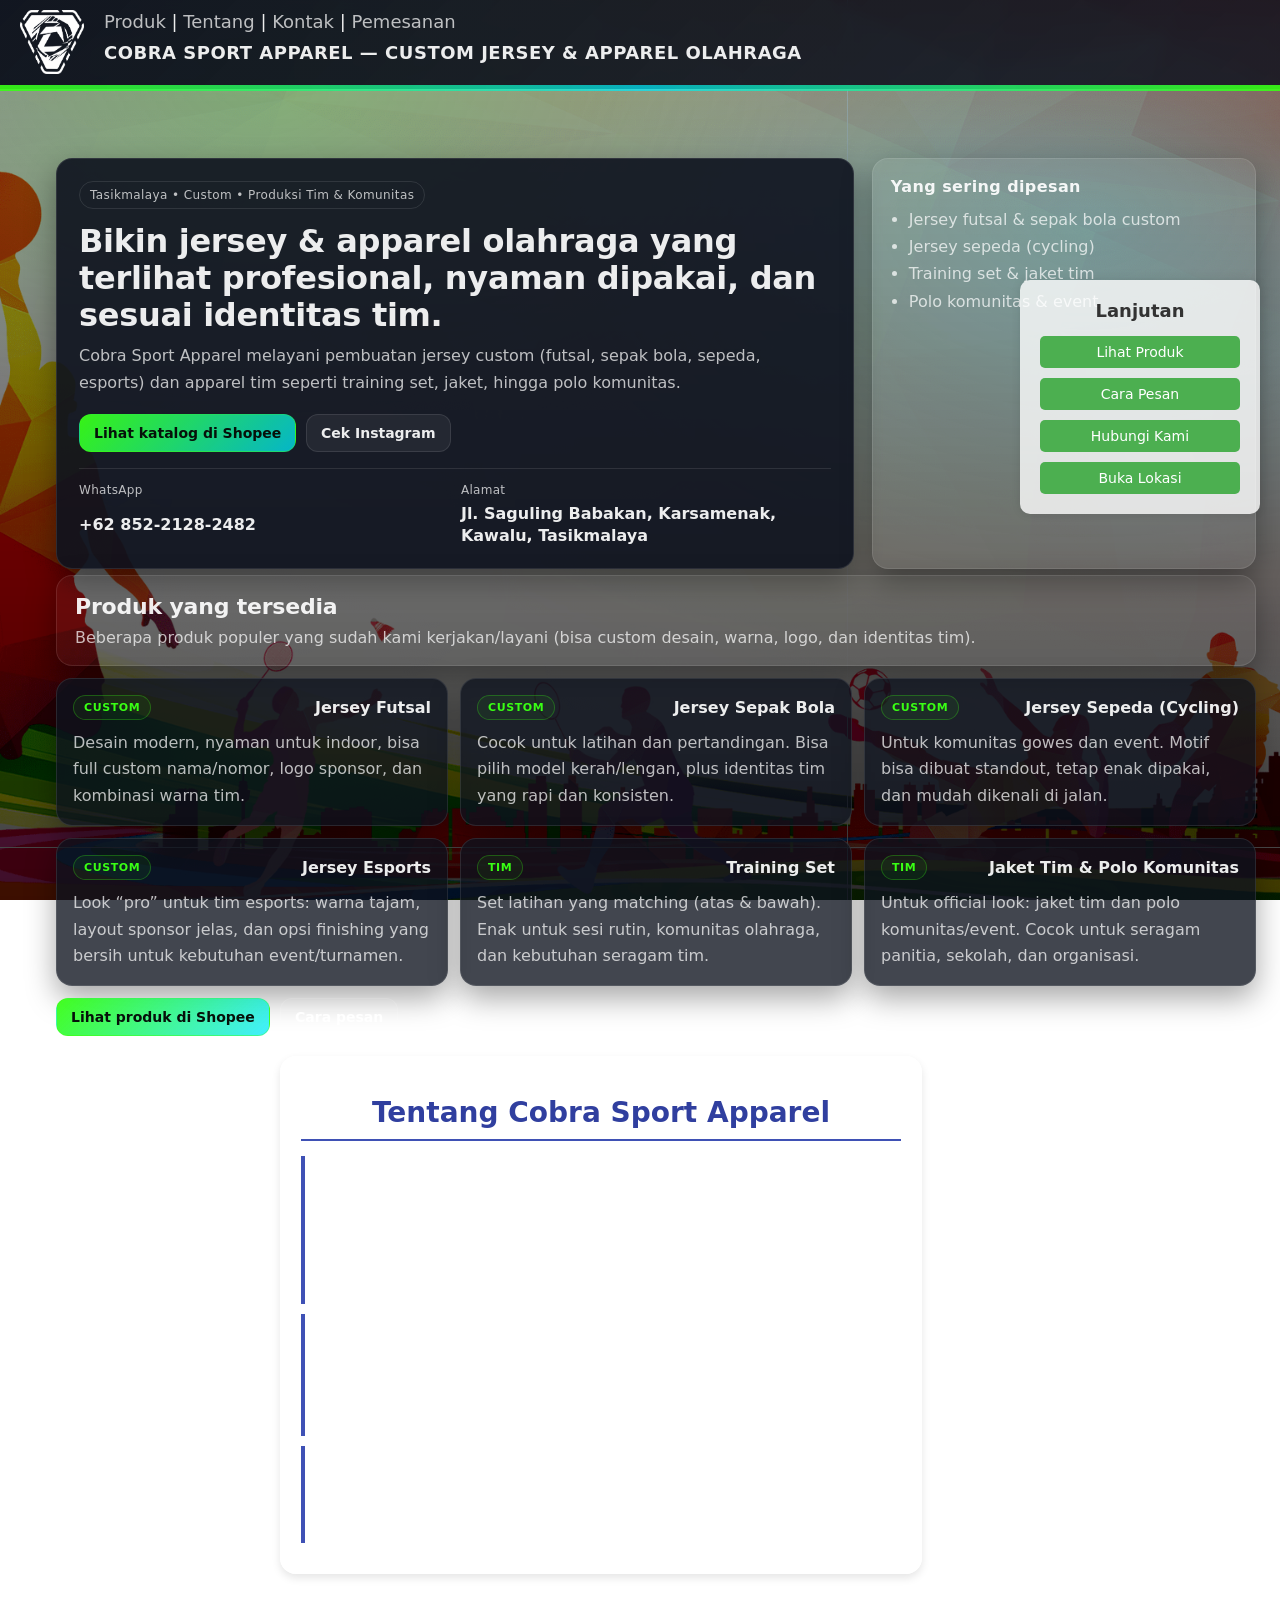
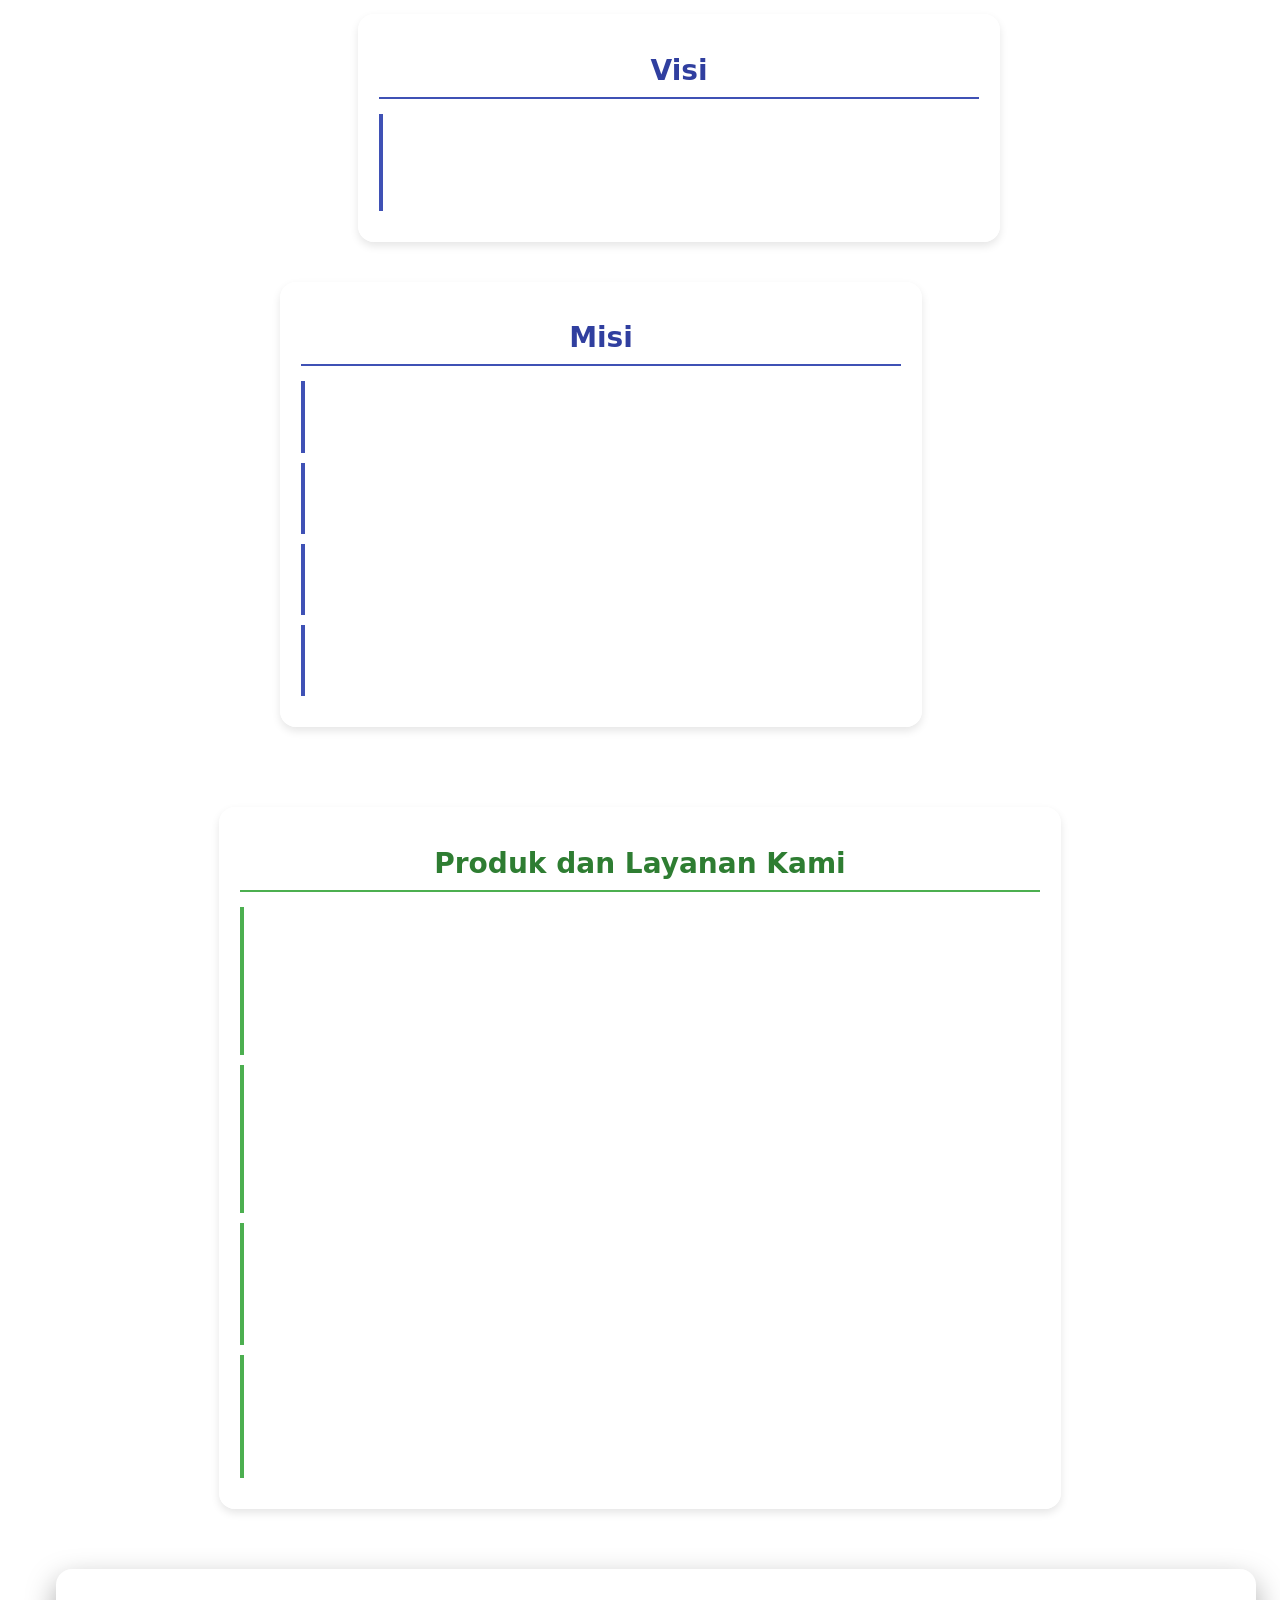
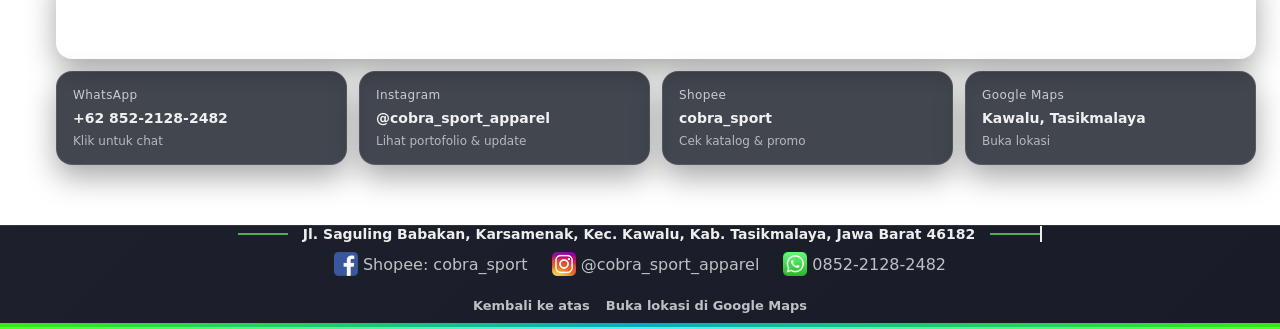
==== index.html @ 3af1be08 "Add files via upload" ====
<!DOCTYPE html>
<html lang="en">

<head>
    <meta charset="UTF-8">
    <meta name="viewport" content="width=device-width, initial-scale=1.0">
    <title>www.CobraSportApparel.id</title>
    <link rel="stylesheet" href="styles.css">
    
    <link rel="icon" type="image/png" href="file/Image/icon/logoCobra.png">
    <link rel="shortcut icon" type="image/png" href="file/Image/icon/logoCobra.png">
    <link rel="apple-touch-icon" href="file/Image/icon/logoCobra.png">
    
</head>

<body>
    <div class="header">
        <div class="header-right">
            <h1 class="V-collection"></h1>
            <div class="pagination-container">
                <img src="file/Image/icon/logoCobra.png" alt="Logo" class="logo">
                <div class="pagination">
                    <a href="#produk">Produk</a> | 
                    <a href="#tentang">Tentang</a> | 
                    <a href="#hubungi">Kontak</a> | 
                    <a href="Pendaftaran/Pendaftaran.html">Pemesanan</a>
                    <div class="website-title">COBRA SPORT APPAREL — CUSTOM JERSEY & APPAREL OLAHRAGA</div>
                </div>
            </div>
        </div>
        
        <div class="separator"></div>
    </div>

    <div class="content">
        <div class="content-container">
            <div class="content-text">
                <section class="hero" id="beranda" aria-label="Cobra Sport Apparel">
                    <div class="hero-inner">
                        <div class="hero-copy">
                            <div class="hero-badge">Tasikmalaya • Custom • Produksi Tim & Komunitas</div>
                            <h1 class="hero-title">Bikin jersey & apparel olahraga yang terlihat profesional, nyaman dipakai, dan sesuai identitas tim.</h1>
                            <p class="hero-subtitle">
                                Cobra Sport Apparel melayani pembuatan jersey custom (futsal, sepak bola, sepeda, esports) dan apparel tim seperti training set, jaket, hingga polo komunitas.
                            </p>
                            <div class="hero-cta">
                                <a class="btn btn-primary" href="https://shopee.co.id/cobra_sport" target="_blank" rel="noreferrer">Lihat katalog di Shopee</a>
                                <a class="btn btn-ghost" href="https://www.instagram.com/cobra_sport_apparel/" target="_blank" rel="noreferrer">Cek Instagram</a>
                            </div>
                            <div class="hero-meta">
                                <div class="meta-item">
                                    <span class="meta-label">WhatsApp</span>
                                    <a class="meta-value" href="https://wa.me/6285221282482" target="_blank" rel="noreferrer">+62 852-2128-2482</a>
                                </div>
                                <div class="meta-item">
                                    <span class="meta-label">Alamat</span>
                                    <a class="meta-value" href="https://maps.app.goo.gl/J5EyChM5PrXbYTMq8" target="_blank" rel="noreferrer">
                                        Jl. Saguling Babakan, Karsamenak, Kawalu, Tasikmalaya
                                    </a>
                                </div>
                            </div>
                        </div>
                        <div class="hero-art" aria-hidden="true">
                            <div class="hero-card">
                                <div class="hero-card-title">Yang sering dipesan</div>
                                <ul class="hero-list">
                                    <li>Jersey futsal & sepak bola custom</li>
                                    <li>Jersey sepeda (cycling)</li>
                                    <li>Training set & jaket tim</li>
                                    <li>Polo komunitas & event</li>
                                </ul>
                            </div>
                        </div>
                    </div>
                </section>

                <section class="section" id="produk" aria-label="Produk Cobra Sport Apparel">
                    <div class="section-head">
                        <h2 class="section-title">Produk yang tersedia</h2>
                        <p class="section-subtitle">Beberapa produk populer yang sudah kami kerjakan/layani (bisa custom desain, warna, logo, dan identitas tim).</p>
                    </div>

                    <div class="product-grid">
                        <article class="product-card">
                            <div class="product-top">
                                <div class="product-badge">Custom</div>
                                <h3 class="product-title">Jersey Futsal</h3>
                            </div>
                            <p class="product-desc">Desain modern, nyaman untuk indoor, bisa full custom nama/nomor, logo sponsor, dan kombinasi warna tim.</p>
                        </article>

                        <article class="product-card">
                            <div class="product-top">
                                <div class="product-badge">Custom</div>
                                <h3 class="product-title">Jersey Sepak Bola</h3>
                            </div>
                            <p class="product-desc">Cocok untuk latihan dan pertandingan. Bisa pilih model kerah/lengan, plus identitas tim yang rapi dan konsisten.</p>
                        </article>

                        <article class="product-card">
                            <div class="product-top">
                                <div class="product-badge">Custom</div>
                                <h3 class="product-title">Jersey Sepeda (Cycling)</h3>
                            </div>
                            <p class="product-desc">Untuk komunitas gowes dan event. Motif bisa dibuat standout, tetap enak dipakai, dan mudah dikenali di jalan.</p>
                        </article>

                        <article class="product-card">
                            <div class="product-top">
                                <div class="product-badge">Custom</div>
                                <h3 class="product-title">Jersey Esports</h3>
                            </div>
                            <p class="product-desc">Look “pro” untuk tim esports: warna tajam, layout sponsor jelas, dan opsi finishing yang bersih untuk kebutuhan event/turnamen.</p>
                        </article>

                        <article class="product-card">
                            <div class="product-top">
                                <div class="product-badge">Tim</div>
                                <h3 class="product-title">Training Set</h3>
                            </div>
                            <p class="product-desc">Set latihan yang matching (atas & bawah). Enak untuk sesi rutin, komunitas olahraga, dan kebutuhan seragam tim.</p>
                        </article>

                        <article class="product-card">
                            <div class="product-top">
                                <div class="product-badge">Tim</div>
                                <h3 class="product-title">Jaket Tim & Polo Komunitas</h3>
                            </div>
                            <p class="product-desc">Untuk official look: jaket tim dan polo komunitas/event. Cocok untuk seragam panitia, sekolah, dan organisasi.</p>
                        </article>
                    </div>

                    <div class="section-actions">
                        <a class="btn btn-primary" href="https://shopee.co.id/cobra_sport" target="_blank" rel="noreferrer">Lihat produk di Shopee</a>
                        <a class="btn btn-ghost" href="Pendaftaran/Pendaftaran.html">Cara pesan</a>
                    </div>
                </section>

                <div class="article content-article">
                    <h1 id="tentang">Tentang Cobra Sport Apparel</h1>
                    <p>
                        Cobra Sport Apparel adalah penyedia jasa pembuatan jersey dan pakaian olahraga custom yang berlokasi di Tasikmalaya, Jawa Barat. 
                        Kami melayani pembuatan berbagai jenis jersey olahraga dengan desain modern, bahan berkualitas, dan harga yang kompetitif.
                    </p>
                    <p>
                        Dengan pengalaman dalam produksi apparel olahraga, Cobra Sport Apparel telah dipercaya oleh berbagai tim, komunitas, sekolah, 
                        dan organisasi untuk membuat jersey custom sesuai kebutuhan mereka.
                    </p>
                    <p>
                        Kami menyediakan layanan desain custom sehingga pelanggan dapat menentukan sendiri warna, motif, logo, dan identitas tim 
                        agar menghasilkan jersey yang unik dan profesional.
                    </p>
                </div>

                <div class="article content-article">
                    <h1>Visi</h1>
                    <p>
                        Menjadi penyedia apparel olahraga terpercaya yang menghasilkan produk berkualitas tinggi, 
                        nyaman digunakan, dan memiliki desain yang modern.
                    </p>
                </div>

                <div class="article content-article">
                    <h1>Misi</h1>

                    <p>
                        1. Menyediakan produk jersey olahraga dengan kualitas bahan terbaik dan nyaman digunakan.
                    </p>

                    <p>
                        2. Memberikan layanan desain custom yang kreatif dan sesuai kebutuhan pelanggan.
                    </p>

                    <p>
                        3. Mengutamakan kualitas produksi, ketepatan waktu pengerjaan, dan kepuasan pelanggan.
                    </p>

                    <p>
                        4. Mendukung perkembangan komunitas olahraga dengan menyediakan apparel yang profesional.
                    </p>
                </div>

                <div class="article program-unggulan">
                    <h1>Produk dan Layanan Kami</h1>

                    <p>
                        1. Jersey Custom
                        <br>- Jersey futsal
                        <br>- Jersey sepak bola
                        <br>- Jersey sepeda
                        <br>- Jersey esports
                    </p>

                    <p>
                        2. Apparel Olahraga
                        <br>- Kaos olahraga
                        <br>- Jaket tim
                        <br>- Training set
                        <br>- Polo shirt komunitas
                    </p>

                    <p>
                        3. Desain Custom
                        <br>- Desain logo tim
                        <br>- Desain motif jersey
                        <br>- Konsultasi desain gratis
                    </p>

                    <p>
                        4. Produksi Tim & Komunitas
                        <br>- Jersey sekolah
                        <br>- Jersey komunitas
                        <br>- Jersey event atau turnamen
                    </p>
                </div>

                <section class="section section-contact" id="hubungi" aria-label="Kontak Cobra Sport Apparel">
                    <div class="section-head">
                        <h2 class="section-title">Hubungi & lokasi</h2>
                        <p class="section-subtitle">Untuk tanya harga, bahan, size chart, dan konsultasi desain, hubungi kami lewat WhatsApp atau Instagram.</p>
                    </div>

                    <div class="contact-grid">
                        <a class="contact-card" href="https://wa.me/6285221282482" target="_blank" rel="noreferrer">
                            <div class="contact-label">WhatsApp</div>
                            <div class="contact-value">+62 852-2128-2482</div>
                            <div class="contact-note">Klik untuk chat</div>
                        </a>
                        <a class="contact-card" href="https://www.instagram.com/cobra_sport_apparel/" target="_blank" rel="noreferrer">
                            <div class="contact-label">Instagram</div>
                            <div class="contact-value">@cobra_sport_apparel</div>
                            <div class="contact-note">Lihat portofolio & update</div>
                        </a>
                        <a class="contact-card" href="https://shopee.co.id/cobra_sport" target="_blank" rel="noreferrer">
                            <div class="contact-label">Shopee</div>
                            <div class="contact-value">cobra_sport</div>
                            <div class="contact-note">Cek katalog & promo</div>
                        </a>
                        <a class="contact-card" href="https://maps.app.goo.gl/J5EyChM5PrXbYTMq8" target="_blank" rel="noreferrer">
                            <div class="contact-label">Google Maps</div>
                            <div class="contact-value">Kawalu, Tasikmalaya</div>
                            <div class="contact-note">Buka lokasi</div>
                        </a>
                    </div>
                </section>
            </div>
            <div class="help-box">
                <h3>Lanjutan</h3>
                <ul>
                    <li><a href="#produk">Lihat Produk</a></li>
                    <li><a href="Pendaftaran/Pendaftaran.html">Cara Pesan</a></li>
                    <li><a href="#hubungi">Hubungi Kami</a></li>
                    <li><a href="https://maps.app.goo.gl/J5EyChM5PrXbYTMq8" target="_blank" rel="noreferrer">Buka Lokasi</a></li>
                </ul>
            </div>
        </div>
    </div>

    <footer>
        <div class="separator"></div>
        <div class="footer-content">
            <div class="footer-address">
                Jl. Saguling Babakan, Karsamenak, Kec. Kawalu, Kab. Tasikmalaya, Jawa Barat 46182
            </div>
            <div class="social-media">
                <a href="https://shopee.co.id/cobra_sport" target="_blank" rel="noreferrer">
                    <img src="file/Image/icon/facebook.png" alt="Facebook">
                    <span>Shopee: cobra_sport</span>
                </a>
                <a href="https://www.instagram.com/cobra_sport_apparel/" target="_blank" rel="noreferrer">
                    <img src="file/Image/icon/ig.png" alt="Instagram">
                    <span>@cobra_sport_apparel</span>
                </a>
                <a href="https://wa.me/6285221282482" target="_blank" rel="noreferrer">
                    <img src="file/Image/icon/wa.png" alt="whatsapp">
                    <span>0852-2128-2482</span>
                </a>
            </div>
        </div>
        <div class="footer-message typing-effect">
        </div>
        <div class="footer-links">
            <a class="footer-link" href="#beranda">Kembali ke atas</a>
            <a class="footer-link" href="https://maps.app.goo.gl/J5EyChM5PrXbYTMq8" target="_blank" rel="noreferrer">Buka lokasi di Google Maps</a>
        </div>
    </footer>

    <script src="script.js"></script>
</body>

</html>
---- styles.css ----
@font-face {
    font-family: 'Bismillah';
    src: url(Mozaik_Ramadhan.otf) format('truetype'),
         url('Bismillah.ttf') format('woff2'),
         url(Bismillah.ttf) format('woff');
    font-weight: normal;
    font-style: normal;
    font-display: swap;
}

body {
    margin: 0;
    padding: 0;
    display: flex;
    flex-direction: column;
    min-height: 100vh;
    position: relative;
    overflow-x: hidden;
    font-family: ui-sans-serif, system-ui, -apple-system, Segoe UI, Roboto, Arial, "Noto Sans", "Helvetica Neue", sans-serif;
    color: rgba(255, 255, 255, 0.92);
}

body::before {
    content: '';
    position: fixed;
    top: 0;
    left: 0;
    width: 100%;
    height: 100%;
    background-image: url('file/Image/bg/bg2.png');
    background-size: cover;
    background-position: center;
    background-repeat: no-repeat;
    z-index: -1;
    margin-top: 0;
}

:root {
    --bg: #07090f;
    --panel: rgba(14, 18, 30, 0.78);
    --panel-strong: rgba(14, 18, 30, 0.9);
    --text: rgba(255, 255, 255, 0.92);
    --muted: rgba(255, 255, 255, 0.72);
    --line: rgba(255, 255, 255, 0.10);
    --accent: #39ff14;
    --accent2: #00eaff;
    --shadow: 0 12px 30px rgba(0, 0, 0, 0.35);
    --radius: 16px;
}

body::after {
    content: '';
    position: fixed;
    inset: 0;
    background: radial-gradient(1000px 600px at 20% 10%, rgba(57, 255, 20, 0.22), transparent 55%),
        radial-gradient(900px 600px at 85% 25%, rgba(0, 234, 255, 0.18), transparent 60%),
        linear-gradient(to bottom, rgba(0, 0, 0, 0.35), rgba(0, 0, 0, 0.75));
    z-index: -1;
    pointer-events: none;
}

.logo {
    width: 64px;
    height: 64px;
    margin: 0;
    order: unset;
}

.website-title {
    font-weight: bold;
    text-align: center;
    color: var(--text);
    width: 100%;
    padding: 10px 0;
    letter-spacing: 0.5px;
}

.header {
    display: flex;
    align-items: center;
    min-height: 85px;
    background: linear-gradient(135deg, rgba(10, 14, 26, 0.94), rgba(14, 18, 30, 0.84));
    background-size: 100% 100%;
    background-repeat: no-repeat;
    background-position: center;
    box-sizing: border-box;
    color: var(--text);
    position: fixed;
    width: 100%;
    z-index: 1000;
    font-size: 18px;
    top: 0;
    backdrop-filter: blur(5px);
    -webkit-backdrop-filter: blur(5px);
    border-bottom: 1px solid var(--line);
}


.random-image {
    width: 64px;
    height: 64px;
}

.V-collection {
    font-size: 24px;
    font-weight: bold;
    margin: 0;
    color: rgb(0, 0, 255);
    line-height: 1;
}

.header-right {
    display: flex;
    flex-direction: column;
    align-items: flex-start;
    width: 100%;
    margin-bottom: 15px;
}

.header-left {
    display: flex;
    flex-direction: row-reverse;
    align-items: flex-start;
    width: 100%;
    margin-bottom: 15px;
}

.pagination-container {
    display: flex;
    align-items: center;
    gap: 20px;
    margin-top: 10px;
    margin-left: 20px;
}
.pagination-container2 {
    display: flex;
    flex-direction: row-reverse;
    align-items: flex-start;
    gap: 20px;
    margin-top: 10px;
    margin-right: 20px;
}

.pagination {
    margin-top: 0;
}

.pagination a {
    color: var(--muted);
    text-decoration: none;
}

.pagination a:hover {
    color: var(--accent);
    text-decoration: underline;
}

.welcome-section {
    width: 100%;
    display: flex;
    flex-direction: column;
    align-items: center;
    margin-top: 10px;
}

.welcome-message {
    width: 100%;
    text-align: center;
    margin-bottom: 5px;
}

.separator {
    width: 100vw;
    height: 6px;
    background: linear-gradient(90deg, rgba(57, 255, 20, 0.9), rgba(0, 234, 255, 0.7), rgba(57, 255, 20, 0.9));
    margin: 10px 0;
    position: absolute;
    bottom: -12px;
    left: 50%;
    transform: translateX(-50%);
}

.content {
    flex: 1;
    display: flex;
    flex-direction: column;
    align-items: center;
    justify-content: flex-start;
    background-clip: content-box;
    margin-top: 120px;
    padding-top: 20px;
    padding-bottom: 60px;
    color: var(--text);
    position: relative;
    z-index: 1;
    width: 100%;
}

.content img {
    width: 100%;
    max-width: 800px;
    height: auto;
    margin-top: 20px;
    order: 2;
}

.content-container {
    order: 1;
    width: 100%;
    display: flex;
    position: inherit;
    z-index: 3;
    height: -webkit-fill-available;
    align-items: flex-start;
    flex-wrap: nowrap;
    align-content: center;
    justify-content: flex-start;
    flex-direction: column;
    gap: 28px;
}

.content-text {
    display: flex;
    flex-direction: column;
    align-items: center;
    width: 100%;
    max-width: 1200px;
    margin: 0 auto;
    position: relative;
}

.article {
    width: 100%;
    max-width: 600px;
    margin: 20px 0;
    background-color: var(--panel);
    padding: 20px;
    border-radius: var(--radius);
    position: relative;
    border: 1px solid var(--line);
    box-shadow: var(--shadow);
}

.article:nth-child(odd) {
    align-self: flex-start;
    margin-left: 20%;
}

.article:nth-child(even) {
    align-self: flex-end;
    margin-right: 20%;
}

.article-image {
    float: left;
    margin-right: 20px;
    max-width: 200px;
}

.article-title {
    font-size: 24px;
    font-weight: bold;
    text-align: center;
    margin-bottom: 10px;
}

.help-box {
    position: fixed;
    top: 280px;
    right: 20px;
    width: 200px;
    background-color: rgba(255, 255, 255, 0.8);
    padding: 20px;
    border-radius: 10px;
    box-shadow: 0 0 10px rgba(0, 0, 0, 0.1);
    z-index: 100;
}

.help-box h3 {
    margin-top: 0;
    margin-bottom: 15px;
    font-size: 18px;
    color: #333;
    text-align: center;
}

.help-box ul {
    list-style-type: none;
    padding: 0;
    margin: 0;
    display: flex;
    flex-direction: column;
    gap: 10px;
}

.help-box ul li {
    margin: 0;
}

.help-box a {
    display: block;
    padding: 8px 15px;
    background-color: #4CAF50;
    color: white;
    text-decoration: none;
    border-radius: 5px;
    font-size: 14px;
    font-weight: normal;
    text-align: center;
    transition: all 0.3s ease;
}

.help-box a:hover {
    background-color: #45a049;
    transform: translateY(-2px);
    box-shadow: 0 2px 5px rgba(0,0,0,0.2);
}

footer {
    display: flex;
    flex-direction: column;
    align-items: center;
    justify-content: center;
    background: linear-gradient(135deg, rgba(14, 18, 30, 0.94), rgba(10, 14, 26, 0.94));
    text-align: center;
    color: var(--text);
    width: 100%;
    margin: 0;
    position: relative;
    z-index: 2;
    padding: 0;
    backdrop-filter: blur(5px);
    -webkit-backdrop-filter: blur(5px);
    border-top: 1px solid var(--line);
}

.typing-effect {
    color: #fff;
    font-size: 15px;
    font-weight: normal;
    animation: typing 4s steps(50, end), blink-caret 0.75s step-end infinite;
    white-space: nowrap;
    overflow: hidden;
    border-right: 2px solid;
}

@keyframes typing {
    from { width: 0; }
    to { width: fit-content; }
}

@keyframes blink-caret {
    from, to { border-color: transparent; }
    50% { border-color: white; }
}

.typing-effect.finished {
    animation: none;
    border-right: none;
}

.article h1 {
    font-size: 28px;
    font-weight: bold;
    color: var(--text);
    margin-bottom: 15px;
    text-align: center;
}

.article p {
    font-size: 16px;
    font-weight: normal;
    line-height: 1.6;
    text-align: justify;
    margin: 0;
    padding: 0 15px;
    color: var(--muted);
}

.article.program-unggulan {
    align-self: center !important;
    margin: 60px auto !important;
    max-width: 800px;
    background-color: rgba(255, 255, 255, 0.9);
    box-shadow: 0 4px 8px rgba(0, 0, 0, 0.1);
}

.program-unggulan p {
    padding: 10px 25px;
    margin: 10px 0;
    border-left: 4px solid #4CAF50;
    background-color: rgba(255, 255, 255, 0.5);
    transition: all 0.3s ease;
}

.program-unggulan p:hover {
    transform: translateX(10px);
    background-color: rgba(255, 255, 255, 0.8);
}

.program-unggulan h1 {
    color: #2E7D32;
    border-bottom: 2px solid #4CAF50;
    padding-bottom: 10px;
}

/* Styling untuk artikel dengan layout zigzag */
.article.content-article {
    background-color: rgba(255, 255, 255, 0.9);
    box-shadow: 0 4px 8px rgba(0, 0, 0, 0.1);
}

.content-article p {
    padding: 10px 25px;
    margin: 10px 0;
    border-left: 4px solid #3F51B5; /* Warna biru untuk membedakan dengan program unggulan */
    background-color: rgba(255, 255, 255, 0.5);
    transition: all 0.3s ease;
}

.content-article p:hover {
    transform: translateX(10px);
    background-color: rgba(255, 255, 255, 0.8);
}

.content-article h1 {
    color: #303F9F; /* Warna biru gelap untuk judul */
    border-bottom: 2px solid #3F51B5;
    padding-bottom: 10px;
}

/* Mempertahankan zigzag namun dengan styling baru */
.content-article:nth-child(odd) {
    align-self: flex-start;
    margin-left: 20%;
}

.content-article:nth-child(even) {
    align-self: flex-end;
    margin-right: 20%;
}

.footer-content {
    display: flex;
    flex-direction: column;
    align-items: center;
    padding-bottom: 6px;
}

.footer-address {
    color: var(--text);
    font-size: 14px;
    font-weight: 600;
    display: flex;
    align-items: center;
    gap: 15px;
    width: 0;
    margin-left: auto;
    margin-right: auto;
    animation: typing 4s steps(80, end) forwards, blink-caret 0.75s step-end infinite;
    white-space: nowrap;
    overflow: hidden;
    border-right: 2px solid;
    max-width: fit-content;
    padding: 0;
    cursor: pointer;
}

.footer-address::before,
.footer-address::after {
    content: '';
    height: 2px;
    width: 50px;
    background-color: #4CAF50;
    display: inline-block;
}

/* Sesuaikan animasi typing untuk konten yang lebih panjang */
@keyframes typing {
    from { 
        width: 0;
        opacity: 1;
    }
    to { 
        width: 100%;
        opacity: 1;
    }
}

@keyframes blink-caret {
    from, to { border-color: transparent; }
    50% { border-color: #4CAF50; }
}

.footer-address.finished {
    width: 100%;
    max-width: fit-content;
    animation: none;
    border-right: none;
    opacity: 1;
}

.social-media {
    display: flex;
    gap: 24px;
    margin: 10px 0 6px;
    align-items: center;
    justify-content: center;
    padding: 0;
    flex-wrap: wrap;
}

.social-media a {
    display: flex;
    align-items: center;
    color: var(--muted);
    text-decoration: none;
    gap: 5px;
    transition: color 0.3s ease;
}

.social-media a:hover {
    color: var(--accent);
}

.social-media img {
    width: 24px;
    height: 24px;
}

.map-container {
    display: none;
    position: fixed;
    top: unset;
    left: unset;
    right: 20px;
    bottom: 150px;
    transform: none;
    z-index: 1001;
    background: white;
    padding: 5px;
    border-radius: 8px;
    box-shadow: 0 0 20px rgba(0,0,0,0.3);
}

.map-container.active {
    display: block;
}

.lokasi-button{
    display: none;
}

.minimap {
    width: 350px;
    height: 250px;
    cursor: pointer;
    transition: all 0.3s ease;
}

.map-container.expanded {
    position: fixed;
    top: 50%;
    left: 50%;
    transform: translate(-50%, -50%);
    width: 80vw;
    height: 80vh;
}

.map-container.expanded .minimap {
    width: 100%;
    height: 100%;
}

.close-map {
    position: absolute;
    top: -15px;
    right: -15px;
    background: #ff4444;
    color: white;
    border: none;
    border-radius: 50%;
    width: 30px;
    height: 30px;
    cursor: pointer;
    display: flex;
    align-items: center;
    justify-content: center;
    font-weight: bold;
    font-size: 18px;
}

.footer-address:hover {
    text-decoration: underline;
}

/* ---------- New CobraSport sections (Hero / Produk / Kontak) ---------- */
.hero {
    width: 100%;
    max-width: 1200px;
    margin: 0 auto;
    padding: 18px 16px 6px;
}

.hero-inner {
    display: grid;
    grid-template-columns: 1.35fr 0.65fr;
    gap: 18px;
    align-items: stretch;
}

.hero-copy {
    background: var(--panel-strong);
    border: 1px solid var(--line);
    border-radius: var(--radius);
    padding: 22px;
    box-shadow: var(--shadow);
}

.hero-badge {
    display: inline-flex;
    gap: 8px;
    align-items: center;
    padding: 6px 10px;
    border-radius: 999px;
    border: 1px solid var(--line);
    color: var(--muted);
    font-size: 12px;
    letter-spacing: 0.4px;
}

.hero-title {
    margin: 14px 0 10px;
    font-size: 32px;
    line-height: 1.15;
    letter-spacing: -0.3px;
    color: var(--text);
}

.hero-subtitle {
    margin: 0 0 18px;
    color: var(--muted);
    line-height: 1.65;
}

.hero-cta {
    display: flex;
    gap: 10px;
    flex-wrap: wrap;
    margin-bottom: 16px;
}

.btn {
    display: inline-flex;
    align-items: center;
    justify-content: center;
    gap: 10px;
    padding: 10px 14px;
    border-radius: 12px;
    border: 1px solid var(--line);
    text-decoration: none;
    font-weight: 700;
    font-size: 14px;
    transition: transform 0.15s ease, background-color 0.15s ease, border-color 0.15s ease;
    will-change: transform;
}

.btn:hover {
    transform: translateY(-1px);
}

.btn-primary {
    background: linear-gradient(135deg, rgba(57, 255, 20, 0.95), rgba(0, 234, 255, 0.75));
    color: #06110a;
    border-color: rgba(57, 255, 20, 0.35);
}

.btn-ghost {
    background: rgba(255, 255, 255, 0.06);
    color: var(--text);
}

.hero-meta {
    display: grid;
    grid-template-columns: 1fr 1fr;
    gap: 12px;
    border-top: 1px solid var(--line);
    padding-top: 14px;
}

.meta-item {
    display: grid;
    gap: 6px;
}

.meta-label {
    color: var(--muted);
    font-size: 12px;
    letter-spacing: 0.3px;
}

.meta-value {
    color: var(--text);
    text-decoration: none;
    font-weight: 700;
    line-height: 1.35;
}

.meta-value:hover {
    color: var(--accent);
}

.hero-art {
    display: flex;
}

.hero-card {
    width: 100%;
    background: rgba(255, 255, 255, 0.06);
    border: 1px solid var(--line);
    border-radius: var(--radius);
    padding: 18px;
    box-shadow: var(--shadow);
}

.hero-card-title {
    font-weight: 800;
    color: var(--text);
    margin-bottom: 10px;
    letter-spacing: 0.4px;
}

.hero-list {
    margin: 0;
    padding-left: 18px;
    color: var(--muted);
    line-height: 1.7;
}

.section {
    width: 100%;
    max-width: 1200px;
    margin: 0 auto;
    padding: 0 16px;
}

.section-head {
    background: rgba(255, 255, 255, 0.04);
    border: 1px solid var(--line);
    border-radius: var(--radius);
    padding: 18px 18px 14px;
    box-shadow: var(--shadow);
}

.section-title {
    margin: 0 0 6px;
    color: var(--text);
    font-size: 22px;
    letter-spacing: -0.2px;
}

.section-subtitle {
    margin: 0;
    color: var(--muted);
    line-height: 1.6;
}

.product-grid {
    display: grid;
    grid-template-columns: repeat(3, minmax(0, 1fr));
    gap: 12px;
    margin-top: 12px;
}

.product-card {
    background: var(--panel);
    border: 1px solid var(--line);
    border-radius: var(--radius);
    padding: 16px;
    box-shadow: var(--shadow);
}

.product-top {
    display: flex;
    align-items: center;
    justify-content: space-between;
    gap: 10px;
    margin-bottom: 10px;
}

.product-badge {
    font-size: 11px;
    font-weight: 900;
    letter-spacing: 0.6px;
    text-transform: uppercase;
    padding: 5px 10px;
    border-radius: 999px;
    border: 1px solid rgba(57, 255, 20, 0.28);
    color: var(--accent);
    background: rgba(57, 255, 20, 0.06);
}

.product-title {
    margin: 0;
    color: var(--text);
    font-size: 16px;
    font-weight: 900;
}

.product-desc {
    margin: 0;
    color: var(--muted);
    line-height: 1.65;
}

.section-actions {
    display: flex;
    gap: 10px;
    flex-wrap: wrap;
    margin-top: 12px;
}

.contact-grid {
    display: grid;
    grid-template-columns: repeat(4, minmax(0, 1fr));
    gap: 12px;
    margin-top: 12px;
}

.contact-card {
    display: grid;
    gap: 8px;
    padding: 16px;
    border-radius: var(--radius);
    border: 1px solid var(--line);
    background: var(--panel);
    text-decoration: none;
    box-shadow: var(--shadow);
    transition: transform 0.15s ease, border-color 0.15s ease;
}

.contact-card:hover {
    transform: translateY(-1px);
    border-color: rgba(57, 255, 20, 0.25);
}

.contact-label {
    color: var(--muted);
    font-size: 12px;
    letter-spacing: 0.4px;
}

.contact-value {
    color: var(--text);
    font-size: 14px;
    font-weight: 900;
}

.contact-note {
    color: rgba(255, 255, 255, 0.62);
    font-size: 12px;
}

.footer-links {
    display: flex;
    gap: 16px;
    flex-wrap: wrap;
    justify-content: center;
    padding: 10px 0 14px;
}

.footer-link {
    color: var(--muted);
    text-decoration: none;
    font-weight: 700;
    font-size: 13px;
}

.footer-link:hover {
    color: var(--accent);
}

/* Improve zigzag layout on small screens */
@media (max-width: 980px) {
    .hero-inner {
        grid-template-columns: 1fr;
    }

    .product-grid {
        grid-template-columns: repeat(2, minmax(0, 1fr));
    }

    .contact-grid {
        grid-template-columns: repeat(2, minmax(0, 1fr));
    }

    .help-box {
        position: static;
        width: auto;
        max-width: 420px;
        margin: 12px auto 0;
    }

    .article:nth-child(odd),
    .article:nth-child(even),
    .content-article:nth-child(odd),
    .content-article:nth-child(even) {
        margin-left: 0;
        margin-right: 0;
        align-self: center;
    }
}

@media (max-width: 560px) {
    .hero-title {
        font-size: 26px;
    }

    .product-grid {
        grid-template-columns: 1fr;
    }

    .contact-grid {
        grid-template-columns: 1fr;
    }

    .hero-meta {
        grid-template-columns: 1fr;
    }
}
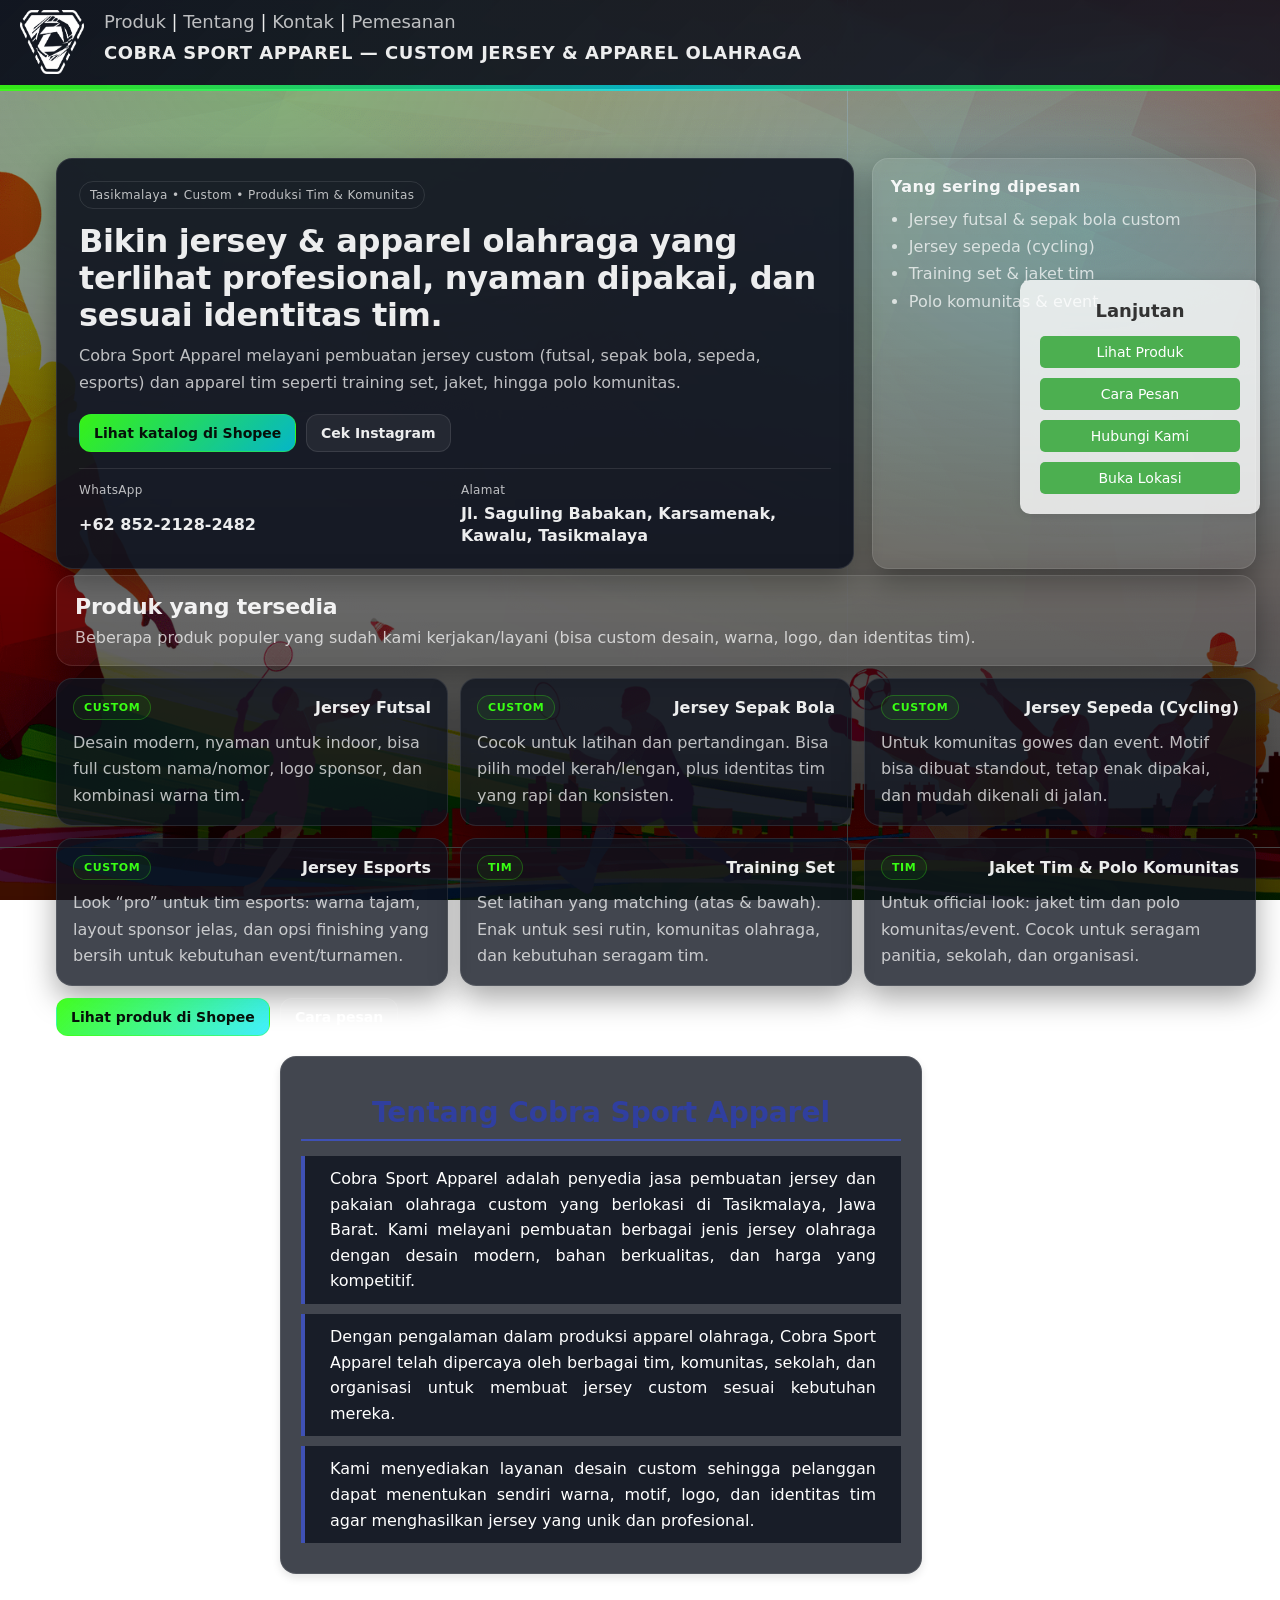
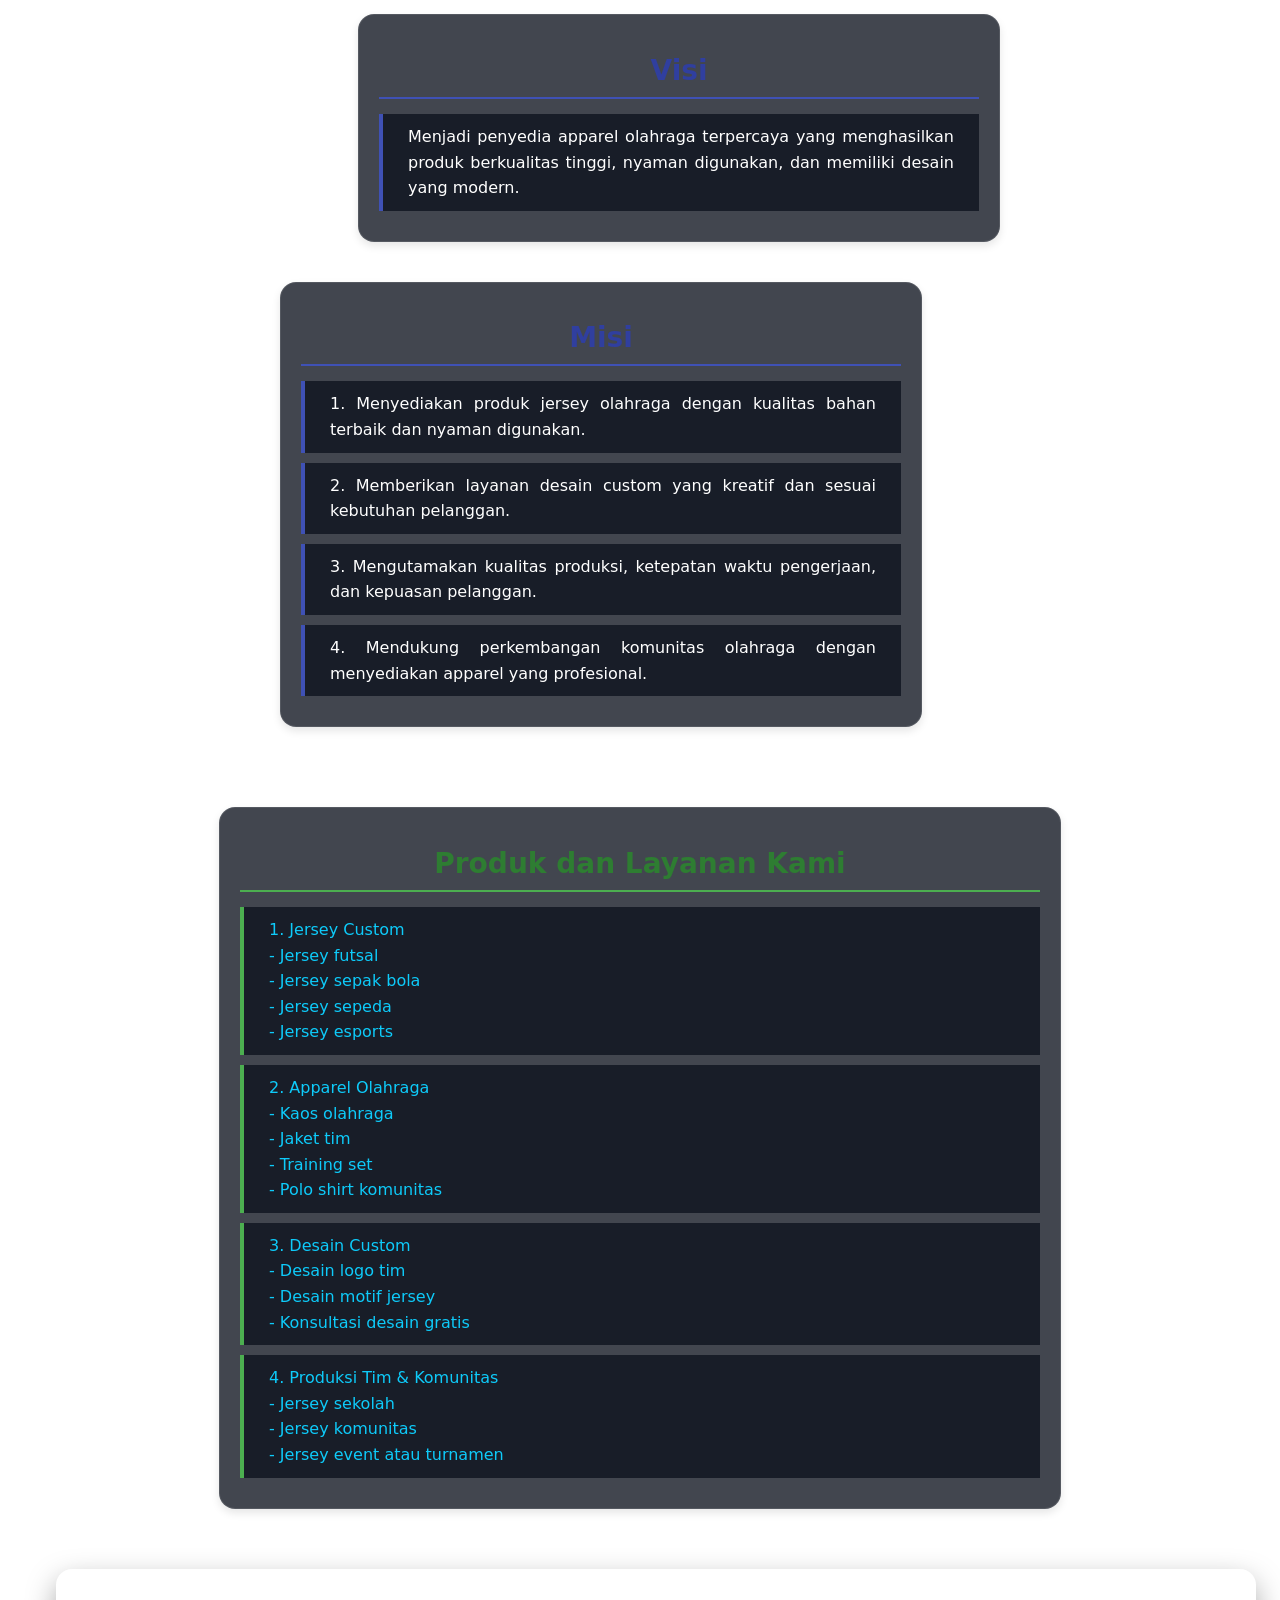
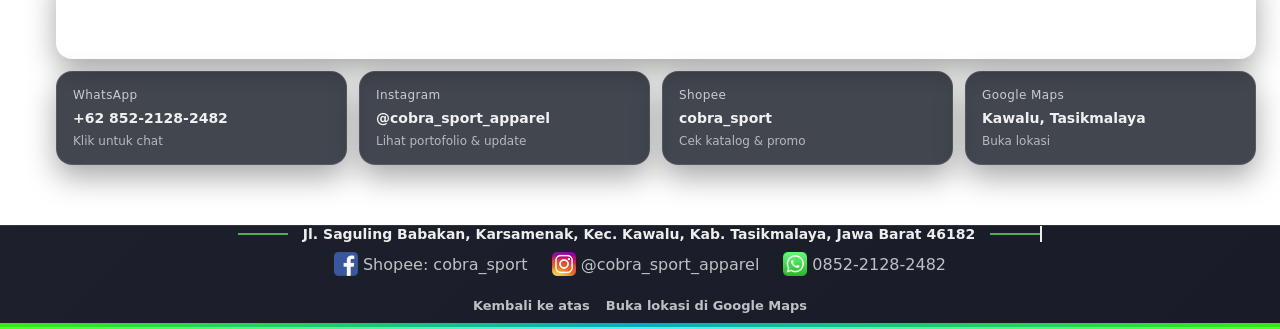
==== commit c528461e: "New FIle Tgl 11 maret , jam 5 sore" ====
--- a/styles.css
+++ b/styles.css
@@ -381,7 +381,7 @@
     align-self: center !important;
     margin: 60px auto !important;
     max-width: 800px;
-    background-color: rgba(255, 255, 255, 0.9);
+    background-color: var(--panel);
     box-shadow: 0 4px 8px rgba(0, 0, 0, 0.1);
 }
 
@@ -389,8 +389,9 @@
     padding: 10px 25px;
     margin: 10px 0;
     border-left: 4px solid #4CAF50;
-    background-color: rgba(255, 255, 255, 0.5);
+    background-color: var(--panel);
     transition: all 0.3s ease;
+    color: rgb(14, 203, 250);
 }
 
 .program-unggulan p:hover {
@@ -404,18 +405,18 @@
     padding-bottom: 10px;
 }
 
-/* Styling untuk artikel dengan layout zigzag */
 .article.content-article {
-    background-color: rgba(255, 255, 255, 0.9);
+    background-color: var(--panel);
     box-shadow: 0 4px 8px rgba(0, 0, 0, 0.1);
 }
 
 .content-article p {
     padding: 10px 25px;
     margin: 10px 0;
-    border-left: 4px solid #3F51B5; /* Warna biru untuk membedakan dengan program unggulan */
-    background-color: rgba(255, 255, 255, 0.5);
+    border-left: 4px solid #3F51B5;
+    background-color: var(--panel);
     transition: all 0.3s ease;
+    color: rgb(255, 255, 255);
 }
 
 .content-article p:hover {
@@ -424,12 +425,11 @@
 }
 
 .content-article h1 {
-    color: #303F9F; /* Warna biru gelap untuk judul */
+    color: #303F9F;
     border-bottom: 2px solid #3F51B5;
     padding-bottom: 10px;
 }
 
-/* Mempertahankan zigzag namun dengan styling baru */
 .content-article:nth-child(odd) {
     align-self: flex-start;
     margin-left: 20%;
@@ -475,7 +475,6 @@
     display: inline-block;
 }
 
-/* Sesuaikan animasi typing untuk konten yang lebih panjang */
 @keyframes typing {
     from { 
         width: 0;
